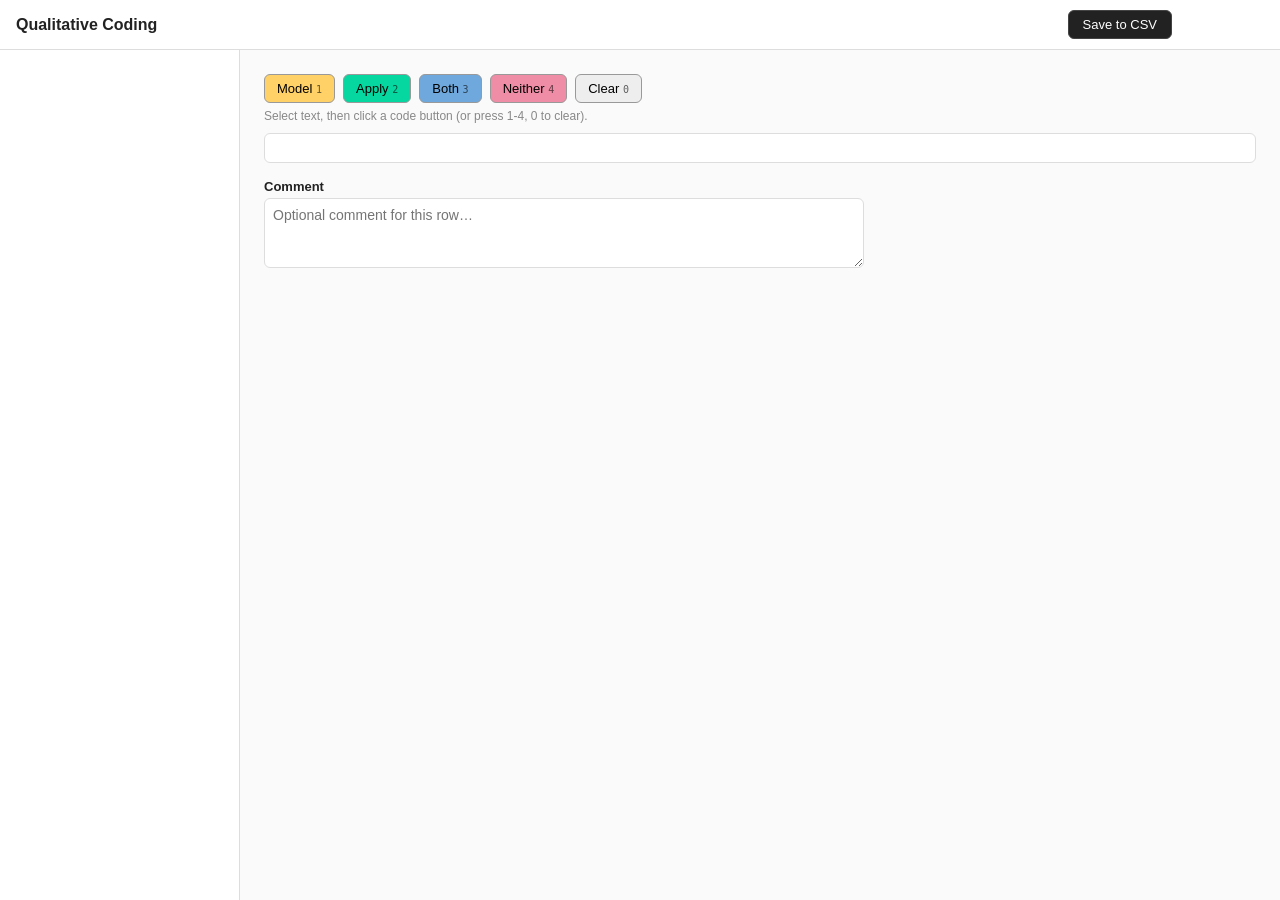
==== static/index.html @ ee8d6959 "Initial commit" ====
<!DOCTYPE html>
<html lang="en">
<head>
<meta charset="utf-8">
<title>Qualitative Coding</title>
<link rel="stylesheet" href="/static/style.css">
</head>
<body>
<div id="app">
  <header>
    <h1>Qualitative Coding</h1>
    <button id="save-btn">Save to CSV</button>
    <span id="save-status"></span>
  </header>
  <div class="main">
    <aside id="row-list"></aside>
    <section id="editor">
      <div id="row-meta"></div>
      <div id="coverage-banner"></div>
      <div class="code-buttons">
        <button class="code-btn code-btn-Model" data-code="Model">Model <kbd>1</kbd></button>
        <button class="code-btn code-btn-Apply" data-code="Apply">Apply <kbd>2</kbd></button>
        <button class="code-btn code-btn-Both" data-code="Both">Both <kbd>3</kbd></button>
        <button class="code-btn code-btn-Neither" data-code="Neither">Neither <kbd>4</kbd></button>
        <button class="code-btn clear-btn" data-code="">Clear <kbd>0</kbd></button>
      </div>
      <p class="hint">Select text, then click a code button (or press 1-4, 0 to clear).</p>
      <div id="text-display" class="text-display"></div>
      <label for="comment-box">Comment</label>
      <textarea id="comment-box" placeholder="Optional comment for this row…"></textarea>
    </section>
  </div>
</div>
<script src="/static/app.js"></script>
</body>
</html>
---- static/style.css ----
:root {
  --code-Model: #ffd166;
  --code-Apply: #06d6a0;
  --code-Both: #6fa8dc;
  --code-Neither: #ef8da6;
  --border: #ddd;
  --bg: #fafafa;
}

* { box-sizing: border-box; }

body {
  margin: 0;
  font-family: -apple-system, BlinkMacSystemFont, "Segoe UI", Helvetica, Arial, sans-serif;
  color: #222;
  background: var(--bg);
}

#app {
  display: flex;
  flex-direction: column;
  height: 100vh;
}

header {
  display: flex;
  align-items: center;
  gap: 12px;
  padding: 10px 16px;
  border-bottom: 1px solid var(--border);
  background: #fff;
}

header h1 {
  font-size: 16px;
  margin: 0;
  flex: 1;
}

#save-btn {
  padding: 6px 14px;
  border: 1px solid #444;
  background: #222;
  color: #fff;
  border-radius: 6px;
  cursor: pointer;
  font-size: 13px;
}

#save-btn:hover { background: #000; }

#save-status {
  font-size: 13px;
  color: #555;
  min-width: 80px;
}

.main {
  flex: 1;
  display: flex;
  min-height: 0;
}

#row-list {
  width: 240px;
  overflow-y: auto;
  border-right: 1px solid var(--border);
  background: #fff;
}

.row-item {
  padding: 8px 12px;
  border-bottom: 1px solid #eee;
  cursor: pointer;
  font-size: 13px;
  display: flex;
  justify-content: space-between;
  align-items: center;
  gap: 6px;
}

.row-item:hover { background: #f3f3f3; }
.row-item.active { background: #eef4ff; font-weight: 600; }

.row-item .icon { flex-shrink: 0; }
.row-item .icon.complete { color: #06a96a; }
.row-item .icon.incomplete { color: #d9822b; }

#editor {
  flex: 1;
  padding: 16px 24px;
  overflow-y: auto;
}

#row-meta {
  font-size: 13px;
  color: #555;
  margin-bottom: 8px;
}

#coverage-banner {
  display: none;
  background: #fff4e5;
  border: 1px solid #f0c36d;
  color: #8a5a00;
  padding: 6px 10px;
  border-radius: 6px;
  font-size: 13px;
  margin-bottom: 10px;
}

#coverage-banner.visible { display: block; }

.code-buttons {
  display: flex;
  gap: 8px;
  margin-bottom: 6px;
}

.code-btn {
  border: 1px solid #999;
  border-radius: 6px;
  padding: 6px 12px;
  cursor: pointer;
  font-size: 13px;
  background: #fff;
}

.code-btn kbd {
  font-size: 10px;
  opacity: 0.6;
}

.code-btn-Model { background: var(--code-Model); }
.code-btn-Apply { background: var(--code-Apply); }
.code-btn-Both { background: var(--code-Both); }
.code-btn-Neither { background: var(--code-Neither); }
.clear-btn { background: #eee; }

.hint {
  font-size: 12px;
  color: #888;
  margin: 0 0 10px;
}

.text-display {
  white-space: pre-wrap;
  line-height: 1.6;
  font-size: 15px;
  border: 1px solid var(--border);
  background: #fff;
  border-radius: 6px;
  padding: 14px;
  user-select: text;
  margin-bottom: 16px;
}

.code-seg { border-radius: 3px; padding: 1px 0; }
.code-seg.code-Model { background: var(--code-Model); }
.code-seg.code-Apply { background: var(--code-Apply); }
.code-seg.code-Both { background: var(--code-Both); }
.code-seg.code-Neither { background: var(--code-Neither); }

.uncovered-seg {
  text-decoration: underline wavy #d9534f;
  text-decoration-skip-ink: none;
}

label[for="comment-box"] {
  display: block;
  font-size: 13px;
  font-weight: 600;
  margin-bottom: 4px;
}

#comment-box {
  width: 100%;
  max-width: 600px;
  min-height: 70px;
  font-size: 14px;
  font-family: inherit;
  padding: 8px;
  border: 1px solid var(--border);
  border-radius: 6px;
  resize: vertical;
}
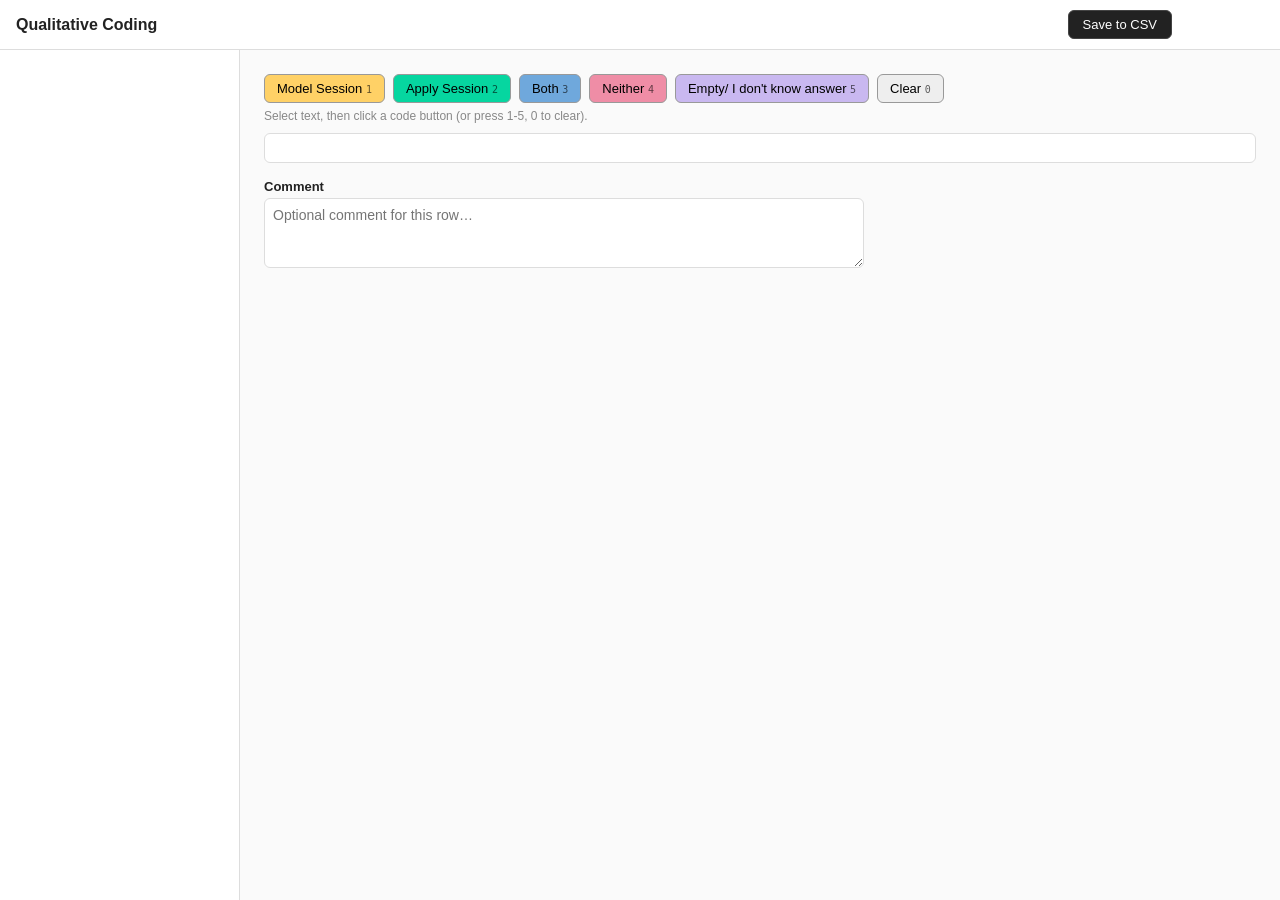
==== commit 1a909972: "Use new headings" ====
--- a/static/index.html
+++ b/static/index.html
@@ -17,14 +17,8 @@
     <section id="editor">
       <div id="row-meta"></div>
       <div id="coverage-banner"></div>
-      <div class="code-buttons">
-        <button class="code-btn code-btn-Model" data-code="Model">Model <kbd>1</kbd></button>
-        <button class="code-btn code-btn-Apply" data-code="Apply">Apply <kbd>2</kbd></button>
-        <button class="code-btn code-btn-Both" data-code="Both">Both <kbd>3</kbd></button>
-        <button class="code-btn code-btn-Neither" data-code="Neither">Neither <kbd>4</kbd></button>
-        <button class="code-btn clear-btn" data-code="">Clear <kbd>0</kbd></button>
-      </div>
-      <p class="hint">Select text, then click a code button (or press 1-4, 0 to clear).</p>
+      <div class="code-buttons" id="code-buttons"></div>
+      <p class="hint">Select text, then click a code button (or press 1-5, 0 to clear).</p>
       <div id="text-display" class="text-display"></div>
       <label for="comment-box">Comment</label>
       <textarea id="comment-box" placeholder="Optional comment for this row…"></textarea>
--- a/static/style.css
+++ b/static/style.css
@@ -1,8 +1,4 @@
 :root {
-  --code-Model: #ffd166;
-  --code-Apply: #06d6a0;
-  --code-Both: #6fa8dc;
-  --code-Neither: #ef8da6;
   --border: #ddd;
   --bg: #fafafa;
 }
@@ -131,10 +127,6 @@
   opacity: 0.6;
 }
 
-.code-btn-Model { background: var(--code-Model); }
-.code-btn-Apply { background: var(--code-Apply); }
-.code-btn-Both { background: var(--code-Both); }
-.code-btn-Neither { background: var(--code-Neither); }
 .clear-btn { background: #eee; }
 
 .hint {
@@ -156,10 +148,6 @@
 }
 
 .code-seg { border-radius: 3px; padding: 1px 0; }
-.code-seg.code-Model { background: var(--code-Model); }
-.code-seg.code-Apply { background: var(--code-Apply); }
-.code-seg.code-Both { background: var(--code-Both); }
-.code-seg.code-Neither { background: var(--code-Neither); }
 
 .uncovered-seg {
   text-decoration: underline wavy #d9534f;
